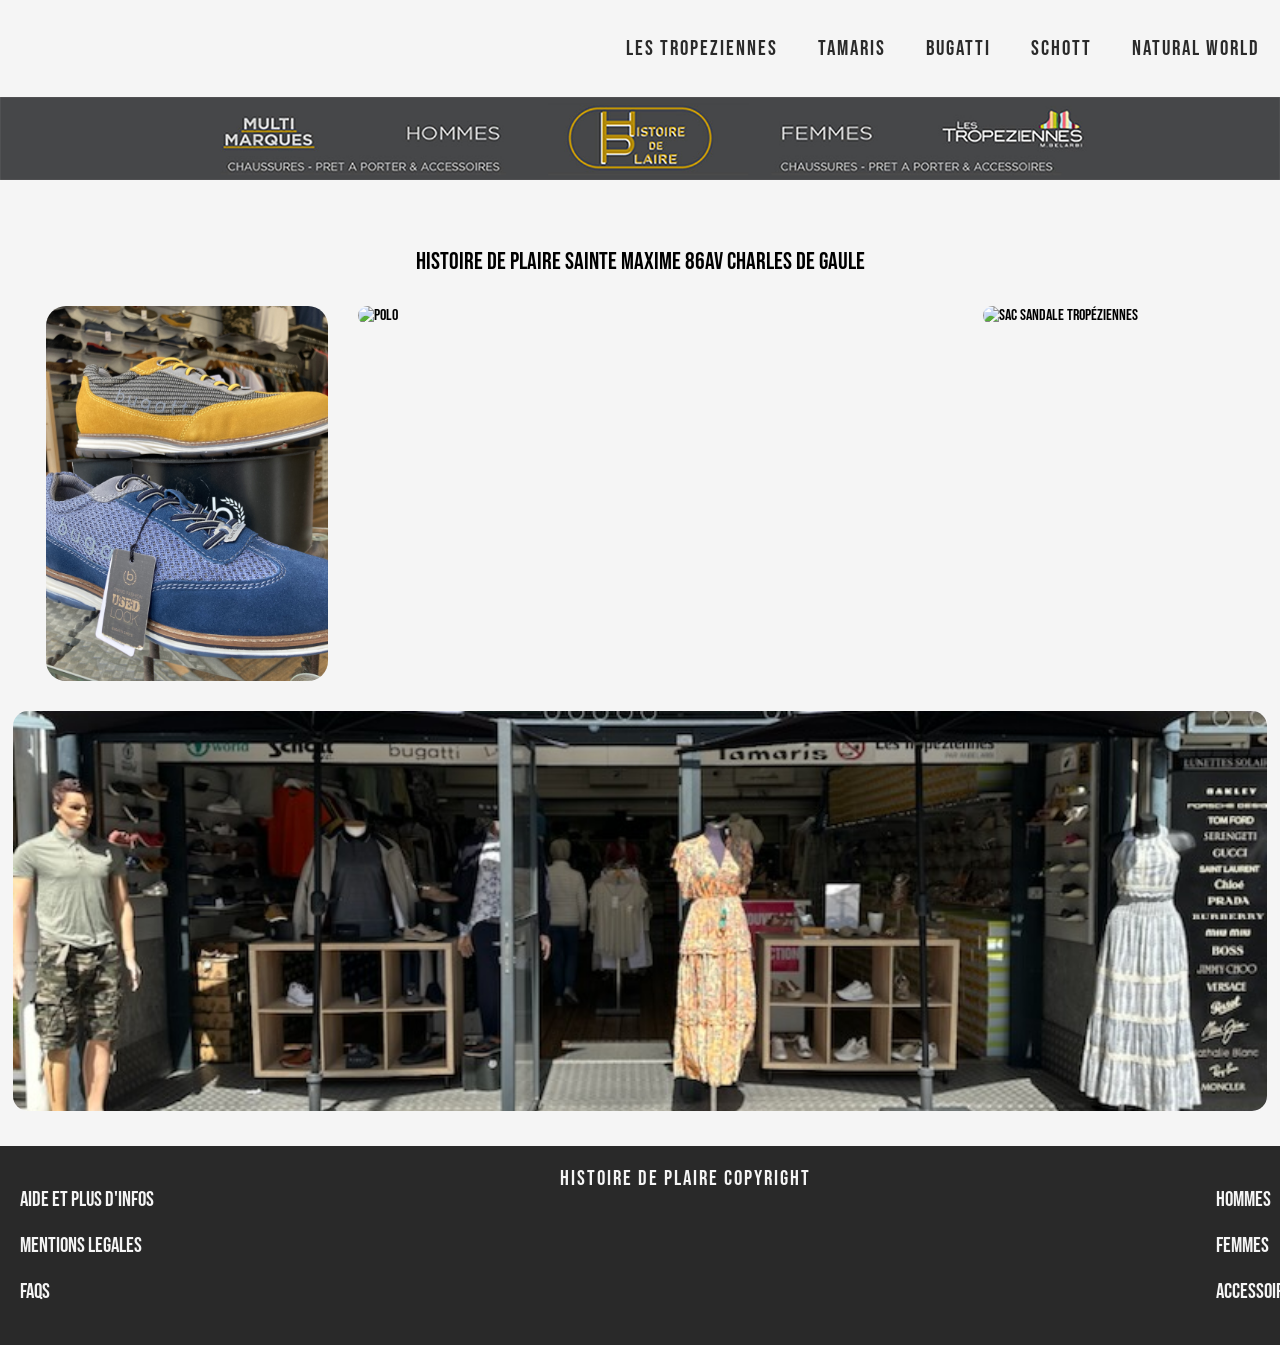
==== OneDrive/Bureau/histoire-de-plaire-2023/index.html @ f4a06406 "first commit" ====
<!DOCTYPE html>
<html lang="fr">
<head>
    <meta charset="UTF-8">
    <meta name="viewport" content="width=device-width, initial-scale=1.0">
    <link rel="stylesheet" href="style.css">
    <link rel="preconnect" href="https://fonts.googleapis.com">
    <link rel="preconnect" href="https://fonts.gstatic.com" crossorigin>
    <link href="https://fonts.googleapis.com/css2?family=Bebas+Neue&display=swap" rel="stylesheet">
    <title>histoire de plaire</title>
</head>
<header>
    <div class="titre-marques">
        <ul>
            <li><a href="/pages/tropeziennes.html">LES TROPEZIENNES</a></li>
            <li><a href="lien_vers_tamaris">TAMARIS</a></li>
            <li><a href="lien_vers_bugatti">BUGATTI</a></li>
            <li><a href="lien_vers_schott">SCHOTT</a></li>
            <li><a href="lien_vers_natural_world">NATURAL WORLD</a></li>
          </ul>
        
    </div>
</header>
<body>
    <div class="bandeau">
        <img src="img/large-bandeau-3-1.png" alt="">
    </div>
    <div class="slogan">
        HISTOIRE DE PLAIRE SAINTE MAXIME 86AV CHARLES DE GAULE
    </div>
  
    <main>
        <div class="images-accueil">
            <div class="titre-bugatti"></div>
            <img src="img/chaussures-bugatti-jaune-bleu.jpg" alt="chaussures chaussures-bugatti-jaune-bleu">
            <img src="img/polo-short.jpg" alt="polo">
            <img src="img/rayon-les-tropeziennes.jpg" alt="">
            <img src="img/sac-sandale-les-tropeziennes-1.jpg" alt="sac sandale tropéziennes">
        </div>
        <div class="image-boutique">
            
            <img src="img/photo-devanture.png" alt="">
           
            
        </div>

    </main>
    <footer class="footer" >
        <div class="footer-aide">
            <p>AIDE ET PLUS D'INFOS</p>
            <P>MENTIONS LEGALES</P>
            <P>FAQs</P>
        </div>
        <div class="footer-marque">
            HISTOIRE DE PLAIRE COPYRIGHT
        </div>
        <div class="footer-articles">
            <p>Hommes</p>
            <p>Femmes</p>
            <p>Accessoires</p>
        </div>
    </footer>
</body>
</html>
---- OneDrive/Bureau/histoire-de-plaire-2023/style.css ----
body{
    margin: 0;
    padding: 0;
    box-sizing: border-box;
    font-family: 'Bebas Neue', sans-serif;
    background-color: #F5F5F5;
    max-width: 1600px;
    margin-right: auto;
    margin-left: auto;
}

ul li{
    
    list-style: none;
    font-style: bold;
    font-size: 1.3rem;
    padding: 20px;
    letter-spacing: 2px;
}

ul li a{
    text-decoration: none;
    color:rgba(0, 0, 0, 0.833);
    font-weight: 500;
}

.titre-marques{
	display: flex;
	flex-direction: row;
	flex-wrap: nowrap;
	justify-content: flex-end;
	align-items: flex-start;
	align-content: stretch;
}

ul{
	display: flex;
	flex-direction: row;
	flex-wrap: nowrap;
	justify-content: space-evenly;
	align-items: flex-start;
	align-content: stretch;
}

.bandeau{
    height: 120px;
    width: 100%;
}

.bandeau img{
    width: 100%;
  
}

.slogan{
    font-size: 1.5rem;
    text-align: center;
    padding: 30px 0;
}

.image-histoire{
    width: 100%;
    height: 800px;
    display: flex;
    margin-bottom: 30px;
}
.image-histoire img{
    width:100%;
    object-fit: cover;
    border-radius: 15px;
}


.images-accueil{
	display: flex;
	flex-direction: row;
	flex-wrap: nowrap;
	justify-content: space-around;
	align-items: flex-start;
	align-content: stretch;
    
}
.images-accueil img{
    width: 22%;
    
    border-radius: 20px;
}

.image-boutique{
    text-align: center;
    margin-top: 30px;
}

.image-boutique img{
    border-radius: 15px;
    width: 98%;
    height: 400px;
    object-fit: cover;
   
   
}


.footer{
    background-color:rgba(0, 0, 0, 0.833);
    font-size: 1.2rem;
    width: 100%;
    color: #F5F5F5;
    display: flex;
    flex-direction: row;
	flex-wrap: nowrap;
	justify-content: space-between;
	align-items: flex-start;
	align-content: stretch;
    padding: 20px;
    margin-top: 30px;
    font-size: 1.3rem;
}

.footer-marque{
letter-spacing: 2px;
}
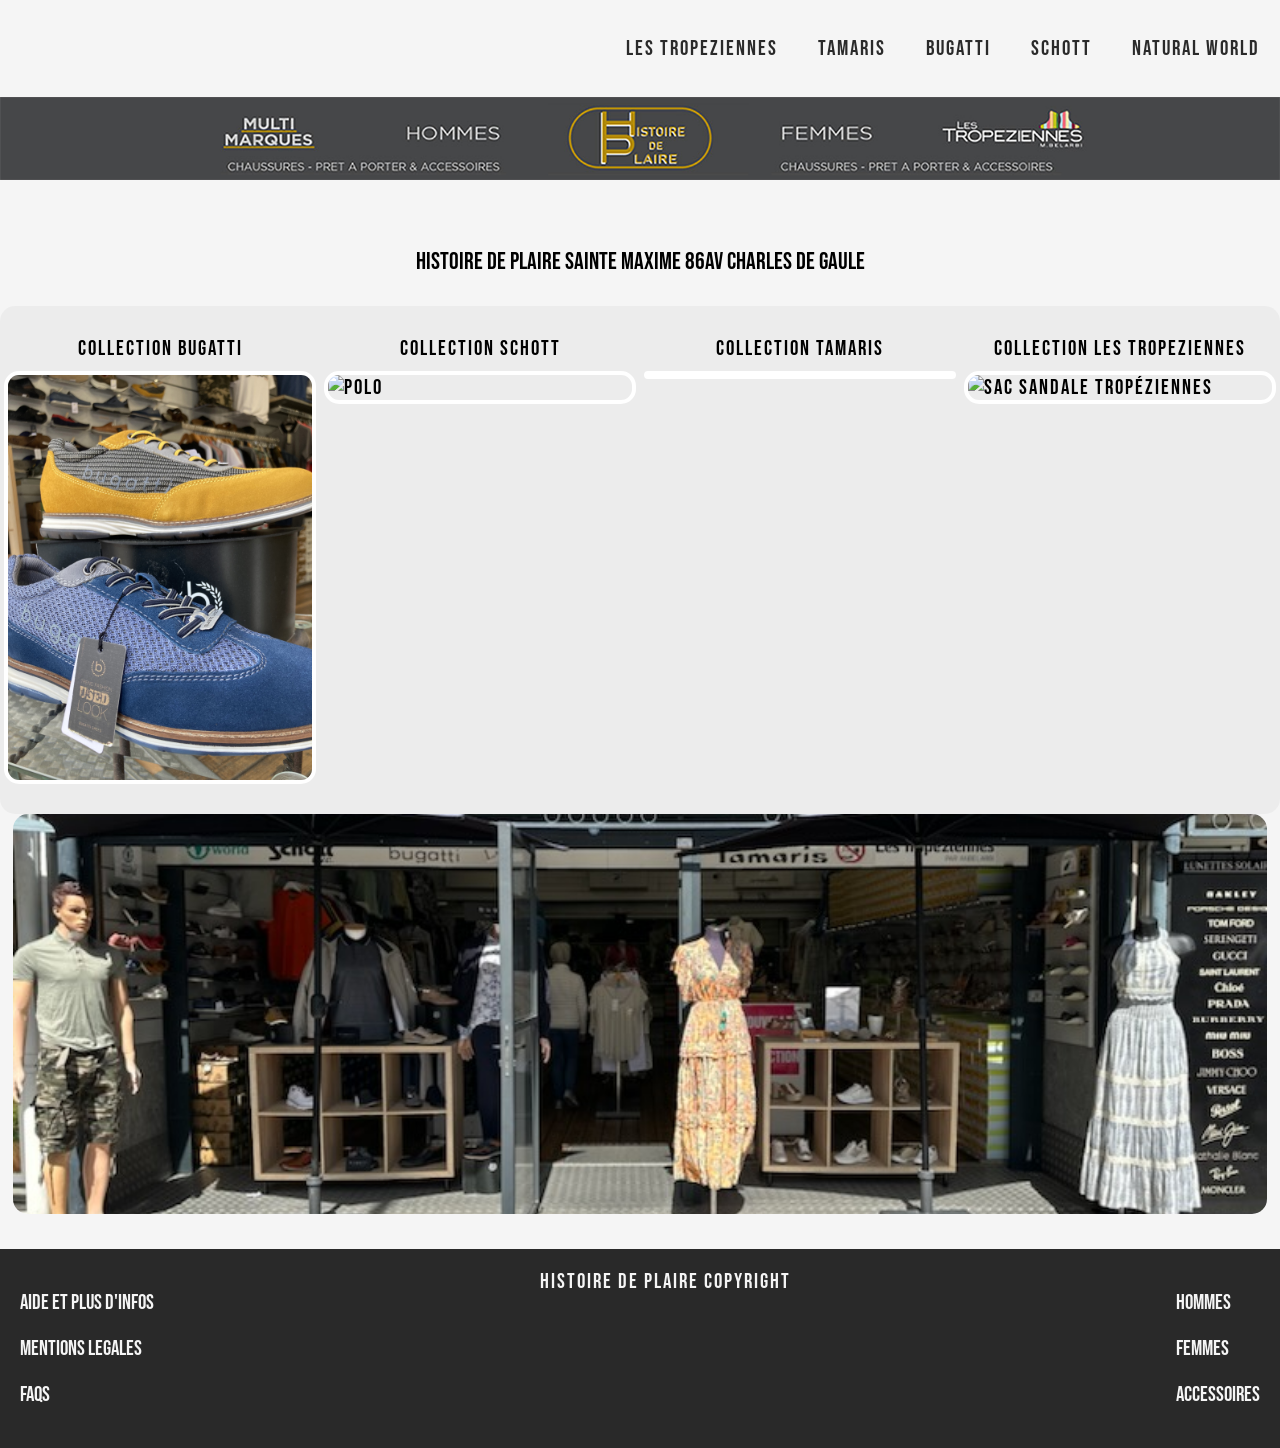
==== commit bc02e179: "tamaris page" ====
--- a/OneDrive/Bureau/histoire-de-plaire-2023/index.html
+++ b/OneDrive/Bureau/histoire-de-plaire-2023/index.html
@@ -13,10 +13,10 @@
     <div class="titre-marques">
         <ul>
             <li><a href="/pages/tropeziennes.html">LES TROPEZIENNES</a></li>
-            <li><a href="lien_vers_tamaris">TAMARIS</a></li>
-            <li><a href="lien_vers_bugatti">BUGATTI</a></li>
-            <li><a href="lien_vers_schott">SCHOTT</a></li>
-            <li><a href="lien_vers_natural_world">NATURAL WORLD</a></li>
+            <li><a href="/pages/tamaris.html">TAMARIS</a></li>
+            <li><a href="/pages/bugatti.html">BUGATTI</a></li>
+            <li><a href="/pages/schott.html">SCHOTT</a></li>
+            <li><a href="/pages/natural.html">NATURAL WORLD</a></li>
           </ul>
         
     </div>
@@ -31,14 +31,22 @@
   
     <main>
         <div class="images-accueil">
-            <div class="titre-bugatti"></div>
-            <img src="img/chaussures-bugatti-jaune-bleu.jpg" alt="chaussures chaussures-bugatti-jaune-bleu">
-            <img src="img/polo-short.jpg" alt="polo">
-            <img src="img/rayon-les-tropeziennes.jpg" alt="">
-            <img src="img/sac-sandale-les-tropeziennes-1.jpg" alt="sac sandale tropéziennes">
+            <div class="titre"> COLLECTION BUGATTI
+                <img src="img/chaussures-bugatti-jaune-bleu.jpg" alt="chaussures chaussures-bugatti-jaune-bleu">
+                </div>
+            <div class="titre"> COLLECTION SCHOTT    
+                <img src="img/polo-short.jpg" alt="polo">
+                </div>
+            <div class="titre">  COLLECTION TAMARIS
+                <img src="img/rayon-les-tropeziennes.jpg" alt="">
+                </div>
+            <div class="titre">COLLECTION LES TROPEZIENNES
+                <img src="img/sac-sandale-les-tropeziennes-1.jpg" alt="sac sandale tropéziennes">
+            </div>
         </div>
+            
         <div class="image-boutique">
-            
+        
             <img src="img/photo-devanture.png" alt="">
            
             
--- a/OneDrive/Bureau/histoire-de-plaire-2023/style.css
+++ b/OneDrive/Bureau/histoire-de-plaire-2023/style.css
@@ -9,21 +9,9 @@
     margin-left: auto;
 }
 
-ul li{
-    
-    list-style: none;
-    font-style: bold;
-    font-size: 1.3rem;
-    padding: 20px;
-    letter-spacing: 2px;
+html{
+    scroll-behavior: smooth;
 }
-
-ul li a{
-    text-decoration: none;
-    color:rgba(0, 0, 0, 0.833);
-    font-weight: 500;
-}
-
 .titre-marques{
 	display: flex;
 	flex-direction: row;
@@ -40,6 +28,23 @@
 	justify-content: space-evenly;
 	align-items: flex-start;
 	align-content: stretch;
+}
+
+
+ul li{
+    
+    list-style: none;
+    font-style: bold;
+    font-size: 1.3rem;
+    padding: 20px;
+    letter-spacing: 2px;
+}
+
+
+ul li a{
+    text-decoration: none;
+    color:rgba(0, 0, 0, 0.833);
+    font-weight: 500;
 }
 
 .bandeau{
@@ -76,19 +81,42 @@
 	flex-direction: row;
 	flex-wrap: nowrap;
 	justify-content: space-around;
-	align-items: flex-start;
+	align-items: stretch;
 	align-content: stretch;
-    
 }
+
+.images-accueil :first-child{
+    border-top-left-radius: 15px;
+    border-bottom-left-radius: 15px;
+}
+
+.images-accueil :last-child{
+    border-top-right-radius: 15px;
+    border-bottom-right-radius: 15px;
+}
+.titre{
+    display: flex;
+    flex-direction: column;
+    width: 80%;
+    font-size: 1.3rem;
+    background-color: rgba(0, 0, 0, 0.035);
+    align-items: center;
+    padding-bottom: 20px;
+    padding-top: 30px;
+    letter-spacing: 2px;
+}
+
 .images-accueil img{
-    width: 22%;
-    
+    width: 95%;
+    border: 4px white solid;
     border-radius: 20px;
+    margin: 10px; 
 }
+
 
 .image-boutique{
     text-align: center;
-    margin-top: 30px;
+    margin-top: 0px;
 }
 
 .image-boutique img{
@@ -104,7 +132,7 @@
 .footer{
     background-color:rgba(0, 0, 0, 0.833);
     font-size: 1.2rem;
-    width: 100%;
+   max-width: 1600px;
     color: #F5F5F5;
     display: flex;
     flex-direction: row;
@@ -118,5 +146,9 @@
 }
 
 .footer-marque{
+    letter-spacing: 2px;
+}
+
+.footer-marque{
 letter-spacing: 2px;
 }
